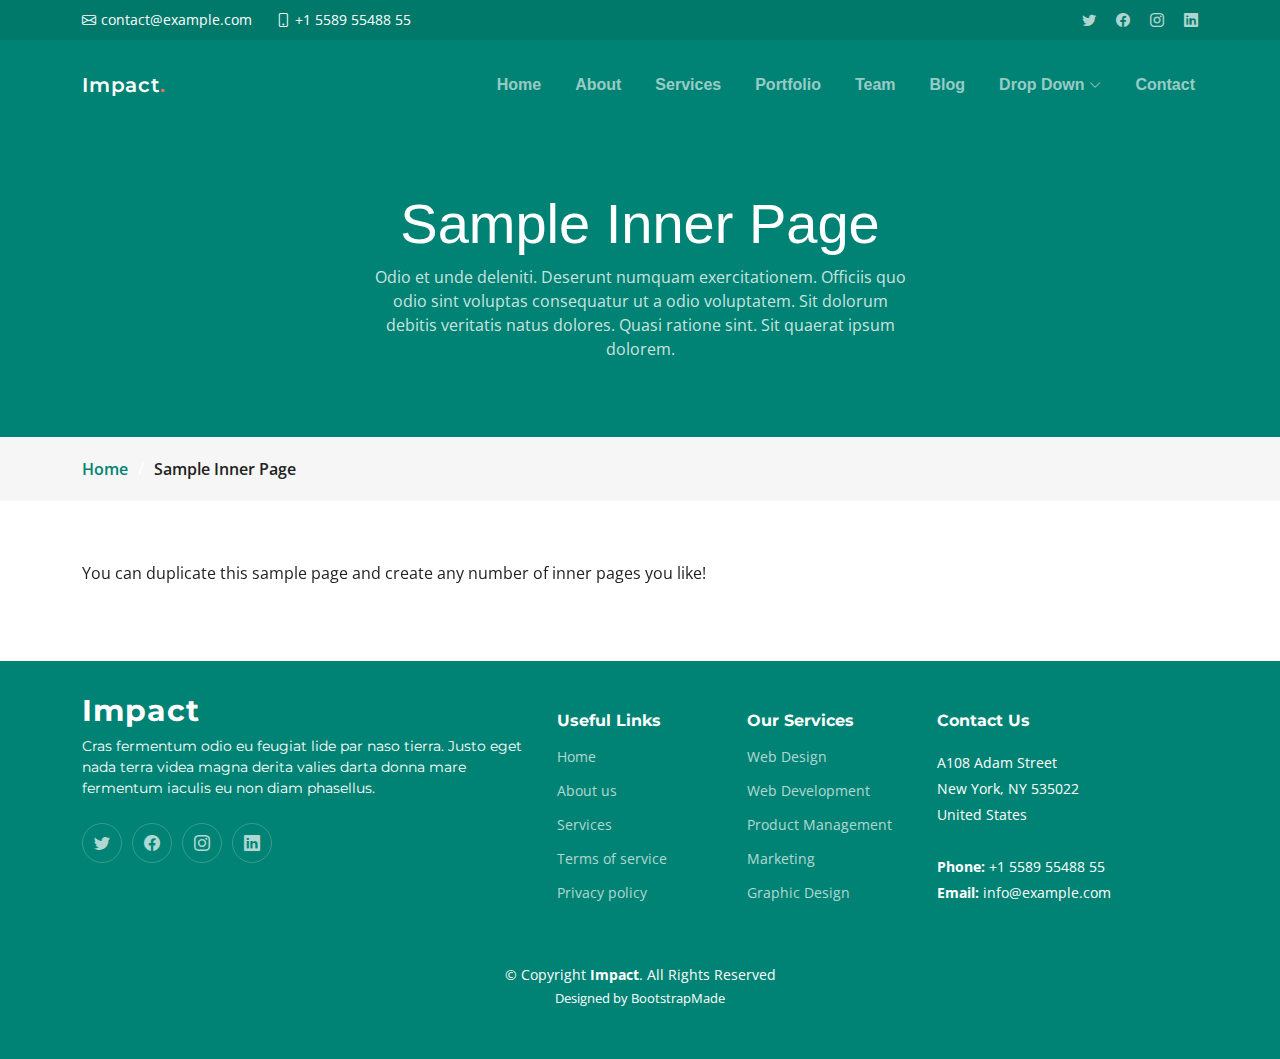
==== sample-inner-page.html @ 8537239c "initial commit" ====
<!DOCTYPE html>
<html lang="en">

<head>
  <meta charset="utf-8">
  <meta content="width=device-width, initial-scale=1.0" name="viewport">

  <title>[Template] Sample Inner Page</title>
  <meta content="" name="description">
  <meta content="" name="keywords">

  <!-- Favicons -->
  <link href="assets/img/favicon.png" rel="icon">
  <link href="assets/img/apple-touch-icon.png" rel="apple-touch-icon">

  <!-- Google Fonts -->
  <link rel="preconnect" href="https://fonts.googleapis.com">
  <link rel="preconnect" href="https://fonts.gstatic.com" crossorigin>
  <link href="https://fonts.googleapis.com/css2?family=Open+Sans:ital,wght@0,300;0,400;0,500;0,600;0,700;1,300;1,400;1,600;1,700&family=Montserrat:ital,wght@0,300;0,400;0,500;0,600;0,700;1,300;1,400;1,500;1,600;1,700&family=Raleway:ital,wght@0,300;0,400;0,500;0,600;0,700;1,300;1,400;1,500;1,600;1,700&display=swap" rel="stylesheet">

  <!-- Vendor CSS Files -->
  <link href="assets/vendor/bootstrap/css/bootstrap.min.css" rel="stylesheet">
  <link href="assets/vendor/bootstrap-icons/bootstrap-icons.css" rel="stylesheet">
  <link href="assets/vendor/aos/aos.css" rel="stylesheet">
  <link href="assets/vendor/glightbox/css/glightbox.min.css" rel="stylesheet">
  <link href="assets/vendor/swiper/swiper-bundle.min.css" rel="stylesheet">

  <!-- Template Main CSS File -->
  <link href="assets/css/main.css" rel="stylesheet">

  <!-- =======================================================
  * Template Name: Impact
  * Updated: Mar 10 2023 with Bootstrap v5.2.3
  * Template URL: https://bootstrapmade.com/impact-bootstrap-business-website-template/
  * Author: BootstrapMade.com
  * License: https://bootstrapmade.com/license/
  ======================================================== -->
</head>

<body>

  <!-- ======= Header ======= -->
  <section id="topbar" class="topbar d-flex align-items-center">
    <div class="container d-flex justify-content-center justify-content-md-between">
      <div class="contact-info d-flex align-items-center">
        <i class="bi bi-envelope d-flex align-items-center"><a href="mailto:contact@example.com">contact@example.com</a></i>
        <i class="bi bi-phone d-flex align-items-center ms-4"><span>+1 5589 55488 55</span></i>
      </div>
      <div class="social-links d-none d-md-flex align-items-center">
        <a href="#" class="twitter"><i class="bi bi-twitter"></i></a>
        <a href="#" class="facebook"><i class="bi bi-facebook"></i></a>
        <a href="#" class="instagram"><i class="bi bi-instagram"></i></a>
        <a href="#" class="linkedin"><i class="bi bi-linkedin"></i></i></a>
      </div>
    </div>
  </section><!-- End Top Bar -->

  <header id="header" class="header d-flex align-items-center">

    <div class="container-fluid container-xl d-flex align-items-center justify-content-between">
      <a href="index.html" class="logo d-flex align-items-center">
        <!-- Uncomment the line below if you also wish to use an image logo -->
        <!-- <img src="assets/img/logo.png" alt=""> -->
        <h1>Impact<span>.</span></h1>
      </a>
      <nav id="navbar" class="navbar">
        <ul>
          <li><a href="#hero">Home</a></li>
          <li><a href="#about">About</a></li>
          <li><a href="#services">Services</a></li>
          <li><a href="#portfolio">Portfolio</a></li>
          <li><a href="#team">Team</a></li>
          <li><a href="blog.html">Blog</a></li>
          <li class="dropdown"><a href="#"><span>Drop Down</span> <i class="bi bi-chevron-down dropdown-indicator"></i></a>
            <ul>
              <li><a href="#">Drop Down 1</a></li>
              <li class="dropdown"><a href="#"><span>Deep Drop Down</span> <i class="bi bi-chevron-down dropdown-indicator"></i></a>
                <ul>
                  <li><a href="#">Deep Drop Down 1</a></li>
                  <li><a href="#">Deep Drop Down 2</a></li>
                  <li><a href="#">Deep Drop Down 3</a></li>
                  <li><a href="#">Deep Drop Down 4</a></li>
                  <li><a href="#">Deep Drop Down 5</a></li>
                </ul>
              </li>
              <li><a href="#">Drop Down 2</a></li>
              <li><a href="#">Drop Down 3</a></li>
              <li><a href="#">Drop Down 4</a></li>
            </ul>
          </li>
          <li><a href="#contact">Contact</a></li>
        </ul>
      </nav><!-- .navbar -->

      <i class="mobile-nav-toggle mobile-nav-show bi bi-list"></i>
      <i class="mobile-nav-toggle mobile-nav-hide d-none bi bi-x"></i>

    </div>
  </header><!-- End Header -->
  <!-- End Header -->

  <main id="main">

    <!-- ======= Breadcrumbs ======= -->
    <div class="breadcrumbs">
      <div class="page-header d-flex align-items-center" style="background-image: url('');">
        <div class="container position-relative">
          <div class="row d-flex justify-content-center">
            <div class="col-lg-6 text-center">
              <h2>Sample Inner Page</h2>
              <p>Odio et unde deleniti. Deserunt numquam exercitationem. Officiis quo odio sint voluptas consequatur ut a odio voluptatem. Sit dolorum debitis veritatis natus dolores. Quasi ratione sint. Sit quaerat ipsum dolorem.</p>
            </div>
          </div>
        </div>
      </div>
      <nav>
        <div class="container">
          <ol>
            <li><a href="index.html">Home</a></li>
            <li>Sample Inner Page</li>
          </ol>
        </div>
      </nav>
    </div><!-- End Breadcrumbs -->

    <section class="sample-page">
      <div class="container" data-aos="fade-up">

        <p>
          You can duplicate this sample page and create any number of inner pages you like!
        </p>

      </div>
    </section>

  </main><!-- End #main -->

  <!-- ======= Footer ======= -->
  <footer id="footer" class="footer">

    <div class="container">
      <div class="row gy-4">
        <div class="col-lg-5 col-md-12 footer-info">
          <a href="index.html" class="logo d-flex align-items-center">
            <span>Impact</span>
          </a>
          <p>Cras fermentum odio eu feugiat lide par naso tierra. Justo eget nada terra videa magna derita valies darta donna mare fermentum iaculis eu non diam phasellus.</p>
          <div class="social-links d-flex mt-4">
            <a href="#" class="twitter"><i class="bi bi-twitter"></i></a>
            <a href="#" class="facebook"><i class="bi bi-facebook"></i></a>
            <a href="#" class="instagram"><i class="bi bi-instagram"></i></a>
            <a href="#" class="linkedin"><i class="bi bi-linkedin"></i></a>
          </div>
        </div>

        <div class="col-lg-2 col-6 footer-links">
          <h4>Useful Links</h4>
          <ul>
            <li><a href="#">Home</a></li>
            <li><a href="#">About us</a></li>
            <li><a href="#">Services</a></li>
            <li><a href="#">Terms of service</a></li>
            <li><a href="#">Privacy policy</a></li>
          </ul>
        </div>

        <div class="col-lg-2 col-6 footer-links">
          <h4>Our Services</h4>
          <ul>
            <li><a href="#">Web Design</a></li>
            <li><a href="#">Web Development</a></li>
            <li><a href="#">Product Management</a></li>
            <li><a href="#">Marketing</a></li>
            <li><a href="#">Graphic Design</a></li>
          </ul>
        </div>

        <div class="col-lg-3 col-md-12 footer-contact text-center text-md-start">
          <h4>Contact Us</h4>
          <p>
            A108 Adam Street <br>
            New York, NY 535022<br>
            United States <br><br>
            <strong>Phone:</strong> +1 5589 55488 55<br>
            <strong>Email:</strong> info@example.com<br>
          </p>

        </div>

      </div>
    </div>

    <div class="container mt-4">
      <div class="copyright">
        &copy; Copyright <strong><span>Impact</span></strong>. All Rights Reserved
      </div>
      <div class="credits">
        <!-- All the links in the footer should remain intact. -->
        <!-- You can delete the links only if you purchased the pro version. -->
        <!-- Licensing information: https://bootstrapmade.com/license/ -->
        <!-- Purchase the pro version with working PHP/AJAX contact form: https://bootstrapmade.com/impact-bootstrap-business-website-template/ -->
        Designed by <a href="https://bootstrapmade.com/">BootstrapMade</a>
      </div>
    </div>

  </footer><!-- End Footer -->
  <!-- End Footer -->

  <a href="#" class="scroll-top d-flex align-items-center justify-content-center"><i class="bi bi-arrow-up-short"></i></a>

  <div id="preloader"></div>

  <!-- Vendor JS Files -->
  <script src="assets/vendor/bootstrap/js/bootstrap.bundle.min.js"></script>
  <script src="assets/vendor/aos/aos.js"></script>
  <script src="assets/vendor/glightbox/js/glightbox.min.js"></script>
  <script src="assets/vendor/purecounter/purecounter_vanilla.js"></script>
  <script src="assets/vendor/swiper/swiper-bundle.min.js"></script>
  <script src="assets/vendor/isotope-layout/isotope.pkgd.min.js"></script>
  <script src="assets/vendor/php-email-form/validate.js"></script>

  <!-- Template Main JS File -->
  <script src="assets/js/main.js"></script>

</body>

</html>
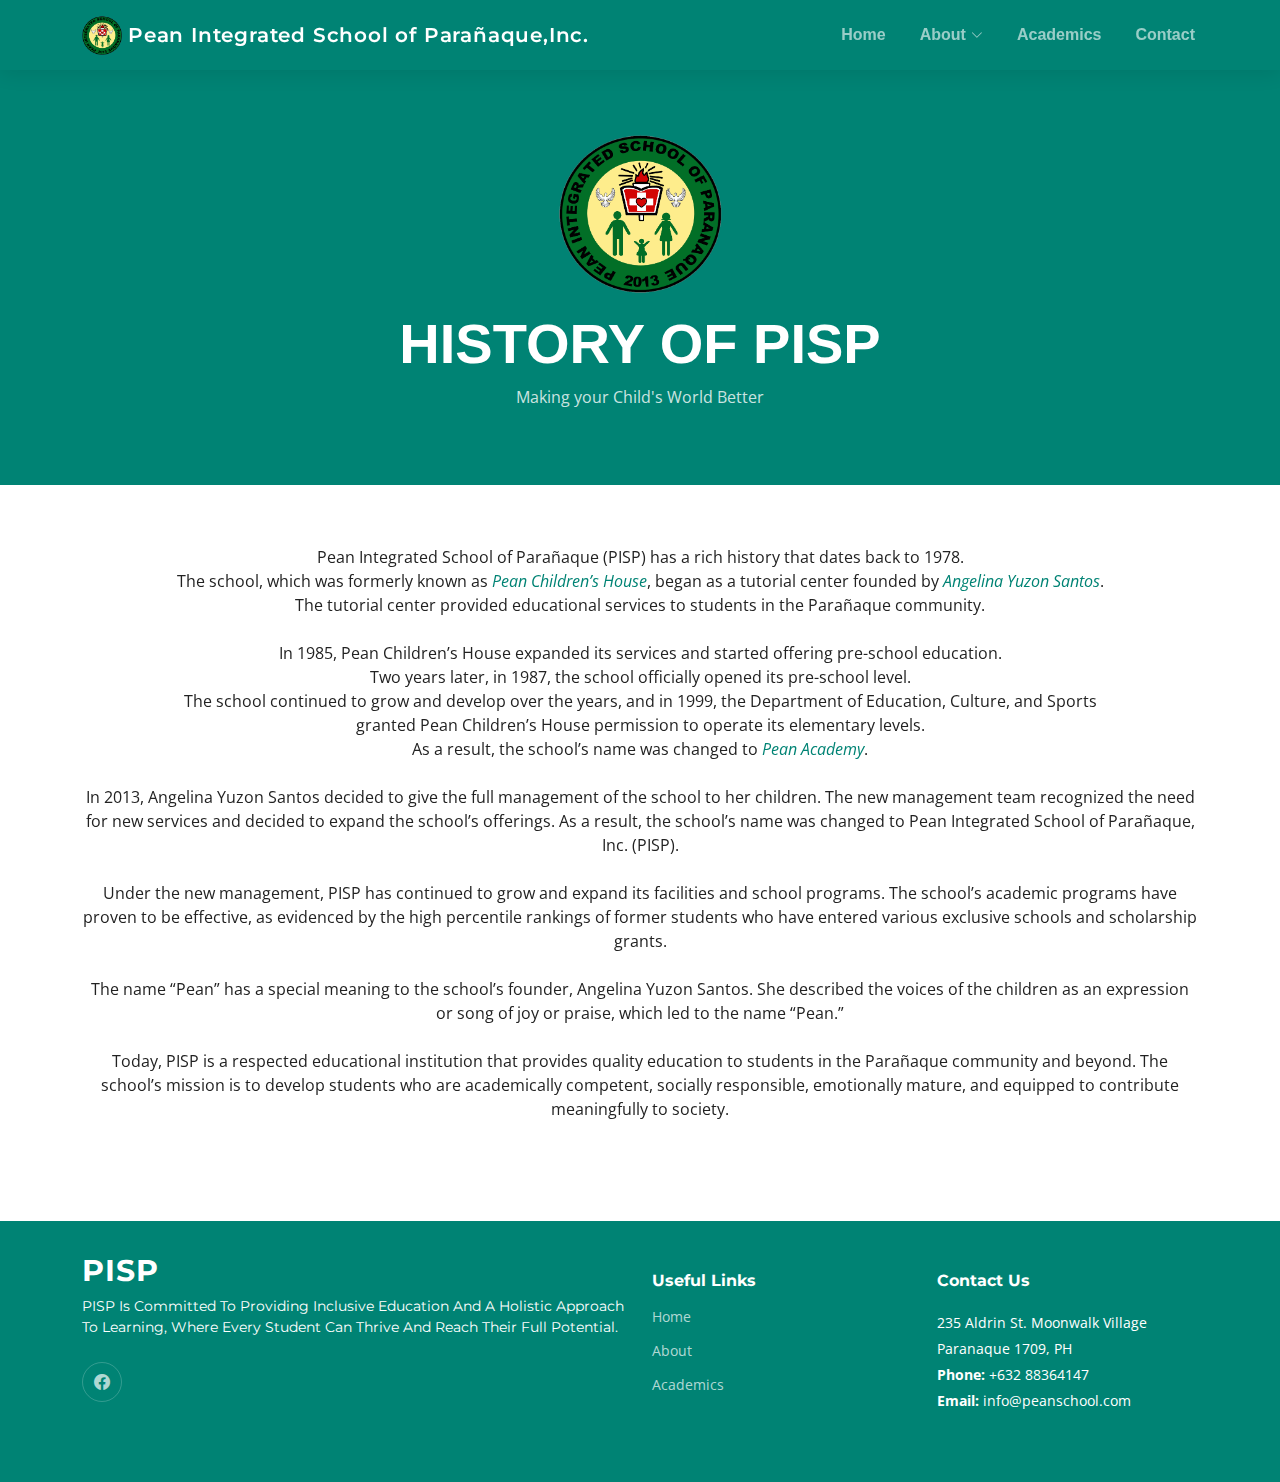
==== commit 094e96ef: "added history" ====
--- a/sample-inner-page.html
+++ b/sample-inner-page.html
@@ -5,18 +5,20 @@
   <meta charset="utf-8">
   <meta content="width=device-width, initial-scale=1.0" name="viewport">
 
-  <title>[Template] Sample Inner Page</title>
+  <title>PISP</title>
   <meta content="" name="description">
   <meta content="" name="keywords">
 
   <!-- Favicons -->
-  <link href="assets/img/favicon.png" rel="icon">
+  <link href="assets/img/favicon.ico" rel="icon">
   <link href="assets/img/apple-touch-icon.png" rel="apple-touch-icon">
 
   <!-- Google Fonts -->
   <link rel="preconnect" href="https://fonts.googleapis.com">
   <link rel="preconnect" href="https://fonts.gstatic.com" crossorigin>
-  <link href="https://fonts.googleapis.com/css2?family=Open+Sans:ital,wght@0,300;0,400;0,500;0,600;0,700;1,300;1,400;1,600;1,700&family=Montserrat:ital,wght@0,300;0,400;0,500;0,600;0,700;1,300;1,400;1,500;1,600;1,700&family=Raleway:ital,wght@0,300;0,400;0,500;0,600;0,700;1,300;1,400;1,500;1,600;1,700&display=swap" rel="stylesheet">
+  <link
+    href="https://fonts.googleapis.com/css2?family=Open+Sans:ital,wght@0,300;0,400;0,500;0,600;0,700;1,300;1,400;1,600;1,700&family=Montserrat:ital,wght@0,300;0,400;0,500;0,600;0,700;1,300;1,400;1,500;1,600;1,700&family=Raleway:ital,wght@0,300;0,400;0,500;0,600;0,700;1,300;1,400;1,500;1,600;1,700&display=swap"
+    rel="stylesheet">
 
   <!-- Vendor CSS Files -->
   <link href="assets/vendor/bootstrap/css/bootstrap.min.css" rel="stylesheet">
@@ -39,55 +41,30 @@
 
 <body>
 
-  <!-- ======= Header ======= -->
-  <section id="topbar" class="topbar d-flex align-items-center">
-    <div class="container d-flex justify-content-center justify-content-md-between">
-      <div class="contact-info d-flex align-items-center">
-        <i class="bi bi-envelope d-flex align-items-center"><a href="mailto:contact@example.com">contact@example.com</a></i>
-        <i class="bi bi-phone d-flex align-items-center ms-4"><span>+1 5589 55488 55</span></i>
-      </div>
-      <div class="social-links d-none d-md-flex align-items-center">
-        <a href="#" class="twitter"><i class="bi bi-twitter"></i></a>
-        <a href="#" class="facebook"><i class="bi bi-facebook"></i></a>
-        <a href="#" class="instagram"><i class="bi bi-instagram"></i></a>
-        <a href="#" class="linkedin"><i class="bi bi-linkedin"></i></i></a>
-      </div>
-    </div>
-  </section><!-- End Top Bar -->
-
   <header id="header" class="header d-flex align-items-center">
 
     <div class="container-fluid container-xl d-flex align-items-center justify-content-between">
       <a href="index.html" class="logo d-flex align-items-center">
         <!-- Uncomment the line below if you also wish to use an image logo -->
-        <!-- <img src="assets/img/logo.png" alt=""> -->
-        <h1>Impact<span>.</span></h1>
+        <img src="assets/img/PISP.png" alt="">
+        <h1>Pean Integrated School of Parañaque,Inc.</h1>
       </a>
       <nav id="navbar" class="navbar">
         <ul>
           <li><a href="#hero">Home</a></li>
-          <li><a href="#about">About</a></li>
-          <li><a href="#services">Services</a></li>
-          <li><a href="#portfolio">Portfolio</a></li>
-          <li><a href="#team">Team</a></li>
-          <li><a href="blog.html">Blog</a></li>
-          <li class="dropdown"><a href="#"><span>Drop Down</span> <i class="bi bi-chevron-down dropdown-indicator"></i></a>
+          <li class="dropdown"><a href="#"><span>About</span> <i class="bi bi-chevron-down dropdown-indicator"></i></a>
             <ul>
-              <li><a href="#">Drop Down 1</a></li>
-              <li class="dropdown"><a href="#"><span>Deep Drop Down</span> <i class="bi bi-chevron-down dropdown-indicator"></i></a>
+              <li class="dropdown"><a href="#"><span>About PISP</span> <i
+                    class="bi bi-chevron-down dropdown-indicator"></i></a>
                 <ul>
-                  <li><a href="#">Deep Drop Down 1</a></li>
-                  <li><a href="#">Deep Drop Down 2</a></li>
-                  <li><a href="#">Deep Drop Down 3</a></li>
-                  <li><a href="#">Deep Drop Down 4</a></li>
-                  <li><a href="#">Deep Drop Down 5</a></li>
+                  <li><a href="#">History</a></li>
+                  <li><a href="#">Vision - Mission</a></li>
                 </ul>
               </li>
-              <li><a href="#">Drop Down 2</a></li>
-              <li><a href="#">Drop Down 3</a></li>
-              <li><a href="#">Drop Down 4</a></li>
+              <li><a href="#">PISP Founder</a></li>
             </ul>
           </li>
+          <li><a href="#services">Academics</a></li>
           <li><a href="#contact">Contact</a></li>
         </ul>
       </nav><!-- .navbar -->
@@ -96,7 +73,8 @@
       <i class="mobile-nav-toggle mobile-nav-hide d-none bi bi-x"></i>
 
     </div>
-  </header><!-- End Header -->
+
+  </header>
   <!-- End Header -->
 
   <main id="main">
@@ -107,27 +85,56 @@
         <div class="container position-relative">
           <div class="row d-flex justify-content-center">
             <div class="col-lg-6 text-center">
-              <h2>Sample Inner Page</h2>
-              <p>Odio et unde deleniti. Deserunt numquam exercitationem. Officiis quo odio sint voluptas consequatur ut a odio voluptatem. Sit dolorum debitis veritatis natus dolores. Quasi ratione sint. Sit quaerat ipsum dolorem.</p>
+              <img class="mb-3" src="assets/img/PISP.png" width="30%" alt="">
+              <h2><b>HISTORY OF PISP</b></h2>
+              <p>Making your Child's World Better</p>
             </div>
           </div>
         </div>
       </div>
-      <nav>
+      <!-- <nav>
         <div class="container">
           <ol>
             <li><a href="index.html">Home</a></li>
             <li>Sample Inner Page</li>
           </ol>
         </div>
-      </nav>
-    </div><!-- End Breadcrumbs -->
+      </nav> -->
+    </div>
+    <!-- End Breadcrumbs -->
 
     <section class="sample-page">
-      <div class="container" data-aos="fade-up">
+      <div class="container text-center" data-aos="fade-up">
 
         <p>
-          You can duplicate this sample page and create any number of inner pages you like!
+          Pean Integrated School of Parañaque (PISP) has a rich history that dates back to 1978. 
+          <br> The school, which was
+          formerly known as <i style="color: #008374;">Pean Children’s House</i>, began as a tutorial center founded by <i style="color: #008374;">Angelina Yuzon Santos</i>. 
+          <br>The tutorial center provided educational services to students in the Parañaque community.
+          <br>
+          <br>
+
+          In 1985, Pean Children’s House expanded its services and started offering pre-school education. 
+          <br>Two years later, in 1987, the school officially opened its pre-school level. 
+          <br> The school continued to grow and develop over the years, and in 1999, 
+          the Department of Education, Culture, and Sports <br> granted Pean Children’s House
+          permission to operate its elementary levels. 
+          <br> As a result, the school’s name was changed to <i style="color: #008374;">Pean Academy</i>. <br> <br>
+
+          In 2013, Angelina Yuzon Santos decided to give the full management of the school to her children. The new
+          management team recognized the need for new services and decided to expand the school’s offerings. As a
+          result, the school’s name was changed to Pean Integrated School of Parañaque, Inc. (PISP). <br> <br>
+
+          Under the new management, PISP has continued to grow and expand its facilities and school programs. The
+          school’s academic programs have proven to be effective, as evidenced by the high percentile rankings of former
+          students who have entered various exclusive schools and scholarship grants. <br> <br>
+
+          The name “Pean” has a special meaning to the school’s founder, Angelina Yuzon Santos. She described the voices
+          of the children as an expression or song of joy or praise, which led to the name “Pean.” <br> <br>
+
+          Today, PISP is a respected educational institution that provides quality education to students in the
+          Parañaque community and beyond. The school’s mission is to develop students who are academically competent,
+          socially responsible, emotionally mature, and equipped to contribute meaningfully to society. <br> <br>
         </p>
 
       </div>
@@ -140,49 +147,36 @@
 
     <div class="container">
       <div class="row gy-4">
-        <div class="col-lg-5 col-md-12 footer-info">
+        <div class="col-lg-6 col-md-12 footer-info">
           <a href="index.html" class="logo d-flex align-items-center">
-            <span>Impact</span>
+            <span>PISP</span>
           </a>
-          <p>Cras fermentum odio eu feugiat lide par naso tierra. Justo eget nada terra videa magna derita valies darta donna mare fermentum iaculis eu non diam phasellus.</p>
+          <p>PISP Is Committed To Providing Inclusive Education And A Holistic Approach To Learning, Where Every Student
+            Can Thrive And Reach Their Full Potential.</p>
           <div class="social-links d-flex mt-4">
-            <a href="#" class="twitter"><i class="bi bi-twitter"></i></a>
-            <a href="#" class="facebook"><i class="bi bi-facebook"></i></a>
+            <a href="https://www.facebook.com/Peanites" target="_blank" class="facebook"><i
+                class="bi bi-facebook"></i></a>
+            <!-- <a href="#" class="twitter"><i class="bi bi-twitter"></i></a>
             <a href="#" class="instagram"><i class="bi bi-instagram"></i></a>
-            <a href="#" class="linkedin"><i class="bi bi-linkedin"></i></a>
+            <a href="#" class="linkedin"><i class="bi bi-linkedin"></i></a> -->
           </div>
         </div>
 
-        <div class="col-lg-2 col-6 footer-links">
+        <div class="col-lg-3 col-6 footer-links">
           <h4>Useful Links</h4>
           <ul>
             <li><a href="#">Home</a></li>
-            <li><a href="#">About us</a></li>
-            <li><a href="#">Services</a></li>
-            <li><a href="#">Terms of service</a></li>
-            <li><a href="#">Privacy policy</a></li>
-          </ul>
-        </div>
-
-        <div class="col-lg-2 col-6 footer-links">
-          <h4>Our Services</h4>
-          <ul>
-            <li><a href="#">Web Design</a></li>
-            <li><a href="#">Web Development</a></li>
-            <li><a href="#">Product Management</a></li>
-            <li><a href="#">Marketing</a></li>
-            <li><a href="#">Graphic Design</a></li>
+            <li><a href="#">About</a></li>
+            <li><a href="#">Academics</a></li>
           </ul>
         </div>
 
         <div class="col-lg-3 col-md-12 footer-contact text-center text-md-start">
           <h4>Contact Us</h4>
           <p>
-            A108 Adam Street <br>
-            New York, NY 535022<br>
-            United States <br><br>
-            <strong>Phone:</strong> +1 5589 55488 55<br>
-            <strong>Email:</strong> info@example.com<br>
+            235 Aldrin St. Moonwalk Village <br> Paranaque 1709, PH <br>
+            <strong>Phone:</strong> +632 88364147<br>
+            <strong>Email:</strong> info@peanschool.com<br>
           </p>
 
         </div>
@@ -190,23 +184,12 @@
       </div>
     </div>
 
-    <div class="container mt-4">
-      <div class="copyright">
-        &copy; Copyright <strong><span>Impact</span></strong>. All Rights Reserved
-      </div>
-      <div class="credits">
-        <!-- All the links in the footer should remain intact. -->
-        <!-- You can delete the links only if you purchased the pro version. -->
-        <!-- Licensing information: https://bootstrapmade.com/license/ -->
-        <!-- Purchase the pro version with working PHP/AJAX contact form: https://bootstrapmade.com/impact-bootstrap-business-website-template/ -->
-        Designed by <a href="https://bootstrapmade.com/">BootstrapMade</a>
-      </div>
-    </div>
-
-  </footer><!-- End Footer -->
+
+  </footer>
   <!-- End Footer -->
 
-  <a href="#" class="scroll-top d-flex align-items-center justify-content-center"><i class="bi bi-arrow-up-short"></i></a>
+  <a href="#" class="scroll-top d-flex align-items-center justify-content-center"><i
+      class="bi bi-arrow-up-short"></i></a>
 
   <div id="preloader"></div>
 
